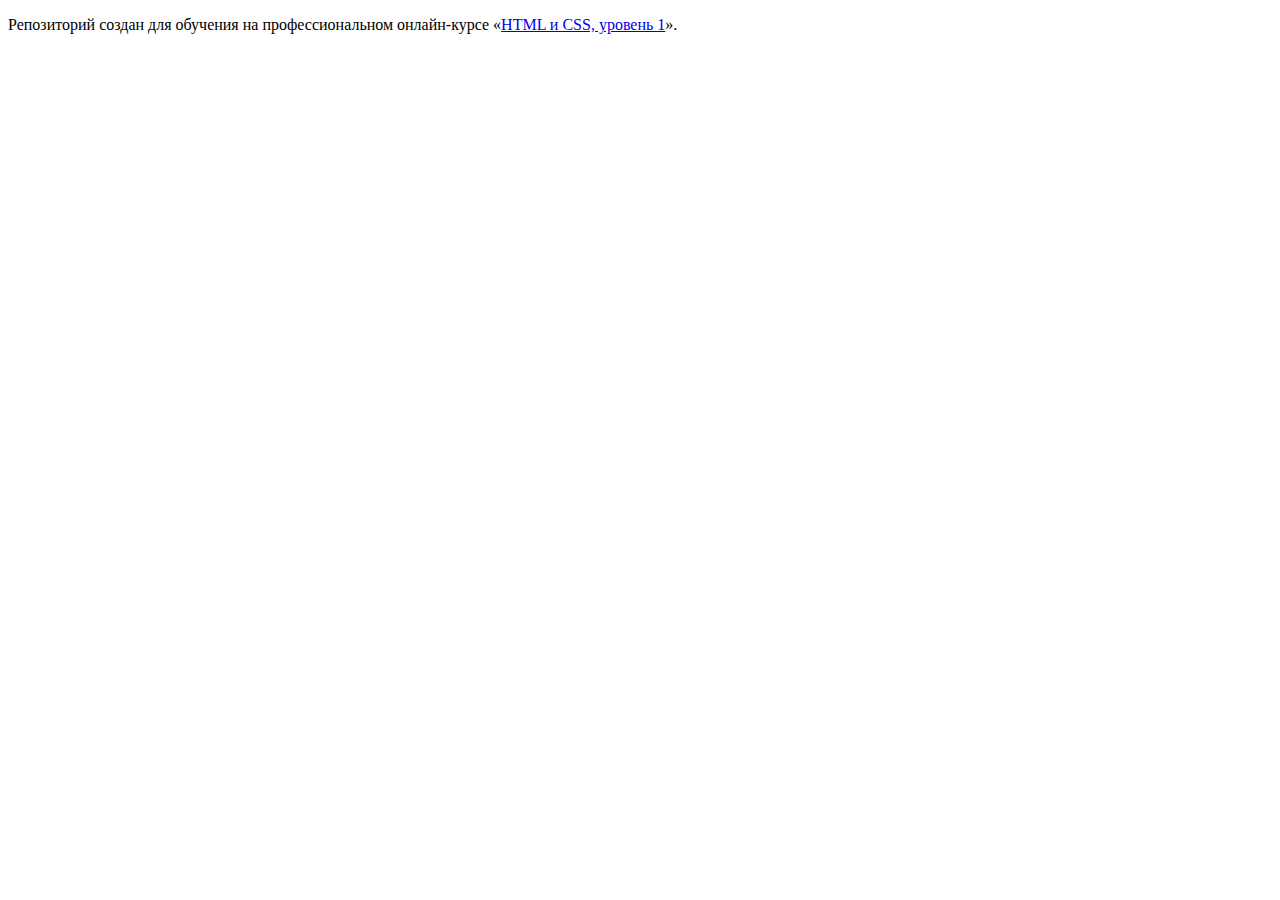
==== index.html @ 464c707e ":hatching_chick:" ====
<!DOCTYPE html>
<html lang="ru">
  <head>
    <meta charset="utf-8">
    <title>HTML Academy: Нёрдс</title>
  </head>
  <body>

    <p>Репозиторий создан для обучения на профессиональном онлайн‑курсе «<a href="https://htmlacademy.ru/intensive/htmlcss">HTML и CSS, уровень 1</a>».</p>

  </body>
</html>
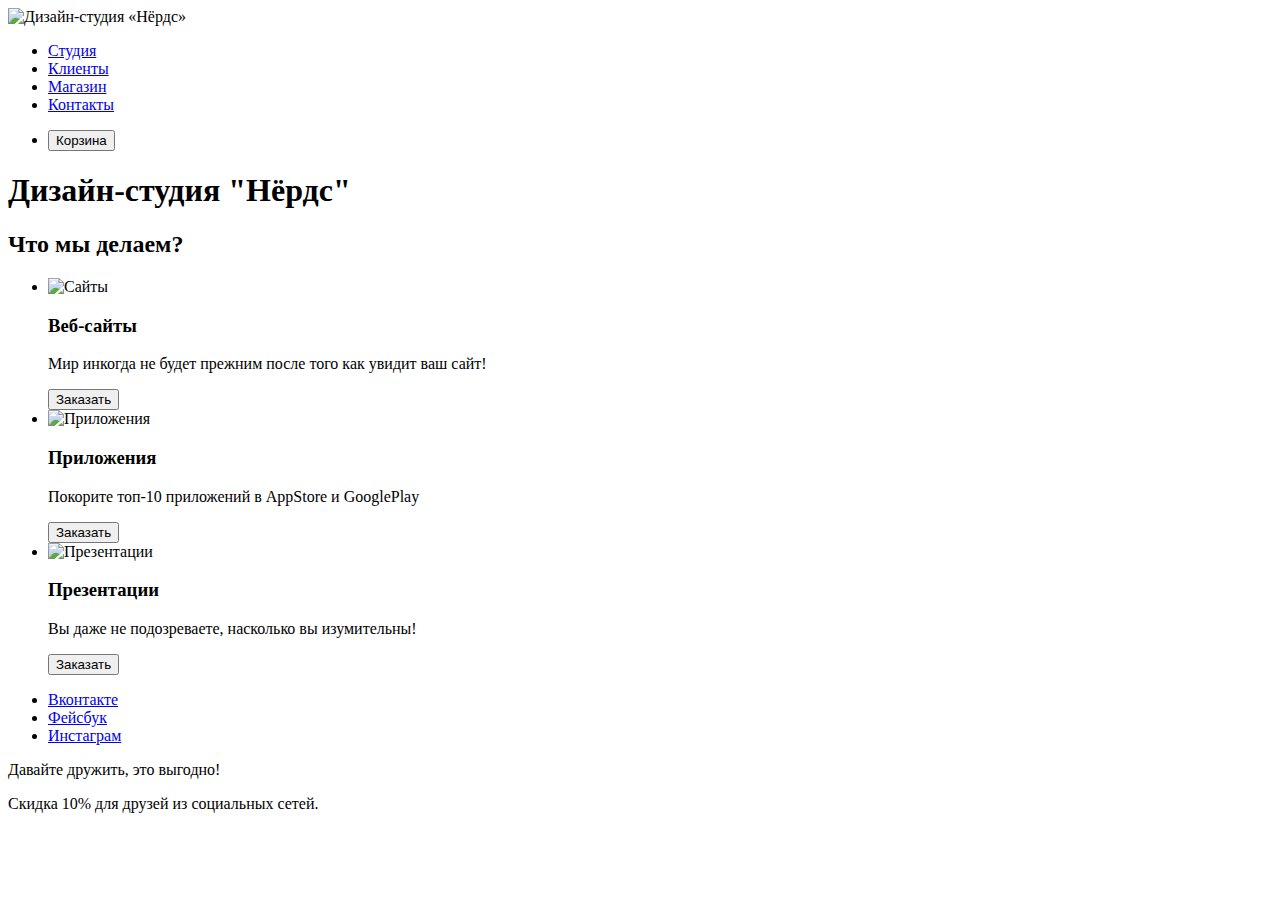
==== commit 0f80121b: "321" ====
--- a/index.html
+++ b/index.html
@@ -1,12 +1,67 @@
 <!DOCTYPE html>
 <html lang="ru">
-  <head>
-    <meta charset="utf-8">
-    <title>HTML Academy: Нёрдс</title>
-  </head>
-  <body>
+<head>
+  <meta charset="utf-8">
+  <title>HTML Academy: Нёрдс</title>
+</head>
+<body>
+<header>
+  <a>
+    <img src="img/index-logo.svg"  alt="Дизайн-студия «Нёрдс»">
+  </a>
+  <nav>
+    <ul>
+      <li><a href="studio.html">Студия</a></li>
+      <li><a href="clients.html">Клиенты</a></li>
+      <li><a href="catalog.html">Магазин</a></li>
+      <li><a href="contacts.html">Контакты</a></li>
+    </ul>
+    <ul>
+      <li>
+        <button type="button">Корзина</button>
+      </li>
+    </ul>
+  </nav>
+</header>
+<main>
 
-    <p>Репозиторий создан для обучения на профессиональном онлайн‑курсе «<a href="https://htmlacademy.ru/intensive/htmlcss">HTML и CSS, уровень 1</a>».</p>
+  <h1>Дизайн-студия "Нёрдс"</h1>
+  <section>
+    <h2>Что мы делаем?</h2>
+    <ul>
+      <li>
+        <img src="img/sites.jpg"  alt="Сайты">
+        <h3>Веб-сайты</h3>
+        <p>Мир инкогда не будет прежним после того как увидит ваш сайт!</p>
+        <button type="button">Заказать</button>
+      </li>
+      <li>
+        <img src="img/apps.jpg"  alt="Приложения">
+        <h3>Приложения</h3>
+        <p>Покорите топ-10 приложений в AppStore и GooglePlay</p>
+        <button type="button">Заказать</button>
+      </li>
+      <li>
+        <img src="img/present.jpg"  alt="Презентации">
+        <h3>Презентации</h3>
+        <p>Вы даже не подозреваете, насколько вы изумительны!</p>
+        <button type="button">Заказать</button>
+      </li>
+    </ul>
+  </section>
 
-  </body>
+</main>
+<footer>
+  <div>
+    <ul>
+      <li><a href="#">Вконтакте</a></li>
+      <li><a href="#">Фейсбук</a></li>
+      <li><a href="#">Инстаграм</a></li>
+    </ul>
+    <p>Давайте дружить, это выгодно!</p>
+    <p>Скидка 10% для друзей из социальных сетей.</p>
+  </div>
+
+</footer>
+</body>
 </html>
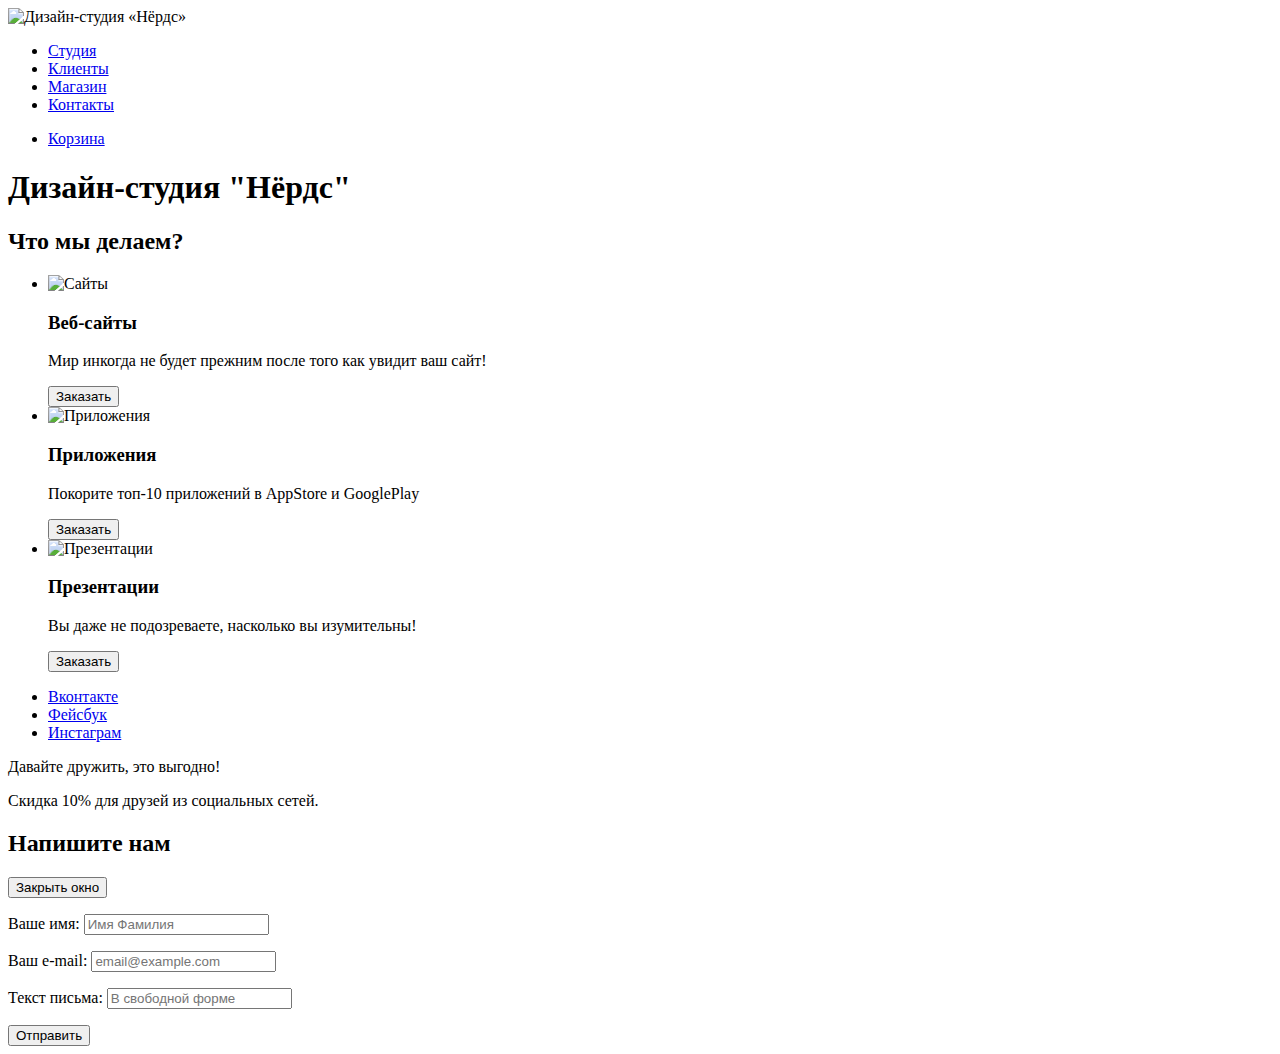
==== commit 438c6808: "9. Личный проект: продолжаем разметку" ====
--- a/index.html
+++ b/index.html
@@ -6,8 +6,9 @@
 </head>
 <body>
 <header>
+  <div class="container">
   <a>
-    <img src="img/index-logo.svg"  alt="Дизайн-студия «Нёрдс»">
+    <img src="img/logo.svg"  width="160" height="65" alt="Дизайн-студия «Нёрдс»">
   </a>
   <nav>
     <ul>
@@ -18,37 +19,46 @@
     </ul>
     <ul>
       <li>
-        <button type="button">Корзина</button>
+        <a href="cart.html">Корзина</a>
       </li>
     </ul>
   </nav>
+  </div>
 </header>
 <main>
 
   <h1>Дизайн-студия "Нёрдс"</h1>
+  <div class="container">
   <section>
     <h2>Что мы делаем?</h2>
     <ul>
       <li>
-        <img src="img/sites.jpg"  alt="Сайты">
+        <div>
+         <img src="img/illustration-1.jpg" width="300" height="146"  alt="Сайты">
+        </div>
         <h3>Веб-сайты</h3>
         <p>Мир инкогда не будет прежним после того как увидит ваш сайт!</p>
         <button type="button">Заказать</button>
       </li>
       <li>
-        <img src="img/apps.jpg"  alt="Приложения">
+        <div>
+         <img src="img/illustration-2.jpg" width="300" height="146"  alt="Приложения">
+        </div>
         <h3>Приложения</h3>
         <p>Покорите топ-10 приложений в AppStore и GooglePlay</p>
         <button type="button">Заказать</button>
       </li>
       <li>
-        <img src="img/present.jpg"  alt="Презентации">
+        <div>
+         <img src="img/illustration-3.jpg" width="300" height="146"  alt="Презентации">
+        </div>
         <h3>Презентации</h3>
         <p>Вы даже не подозреваете, насколько вы изумительны!</p>
         <button type="button">Заказать</button>
       </li>
     </ul>
   </section>
+  </div>
 
 </main>
 <footer>
@@ -63,5 +73,30 @@
   </div>
 
 </footer>
+<div class="container">
+<section>
+  <h2>Напишите нам</h2>
+  <div>
+    <button type="button" class="visually-hidden">Закрыть окно</button>
+  </div>
+  <form action="https://echo.htmlacademy.ru" method="post">
+    <p>
+      <label for="appointment-name">Ваше имя:</label>
+      <input id="appointment-name" type="text" name="name" value="" placeholder="Имя Фамилия">
+    </p>
+    <p>
+      <label for="appointment-email">Ваш e-mail:</label>
+      <input id="appointment-email" type="text" name="email" value="" placeholder="email@example.com">
+    </p>
+    <p>
+      <label for="appointment-message">Текст письма:</label>
+      <input id="appointment-message" type="text" name="message" value="" placeholder="В свободной форме" >
+    </p>
+
+    <button type="submit">Отправить</button>
+  </form>
+</section>
+</div>
+
 </body>
 </html>
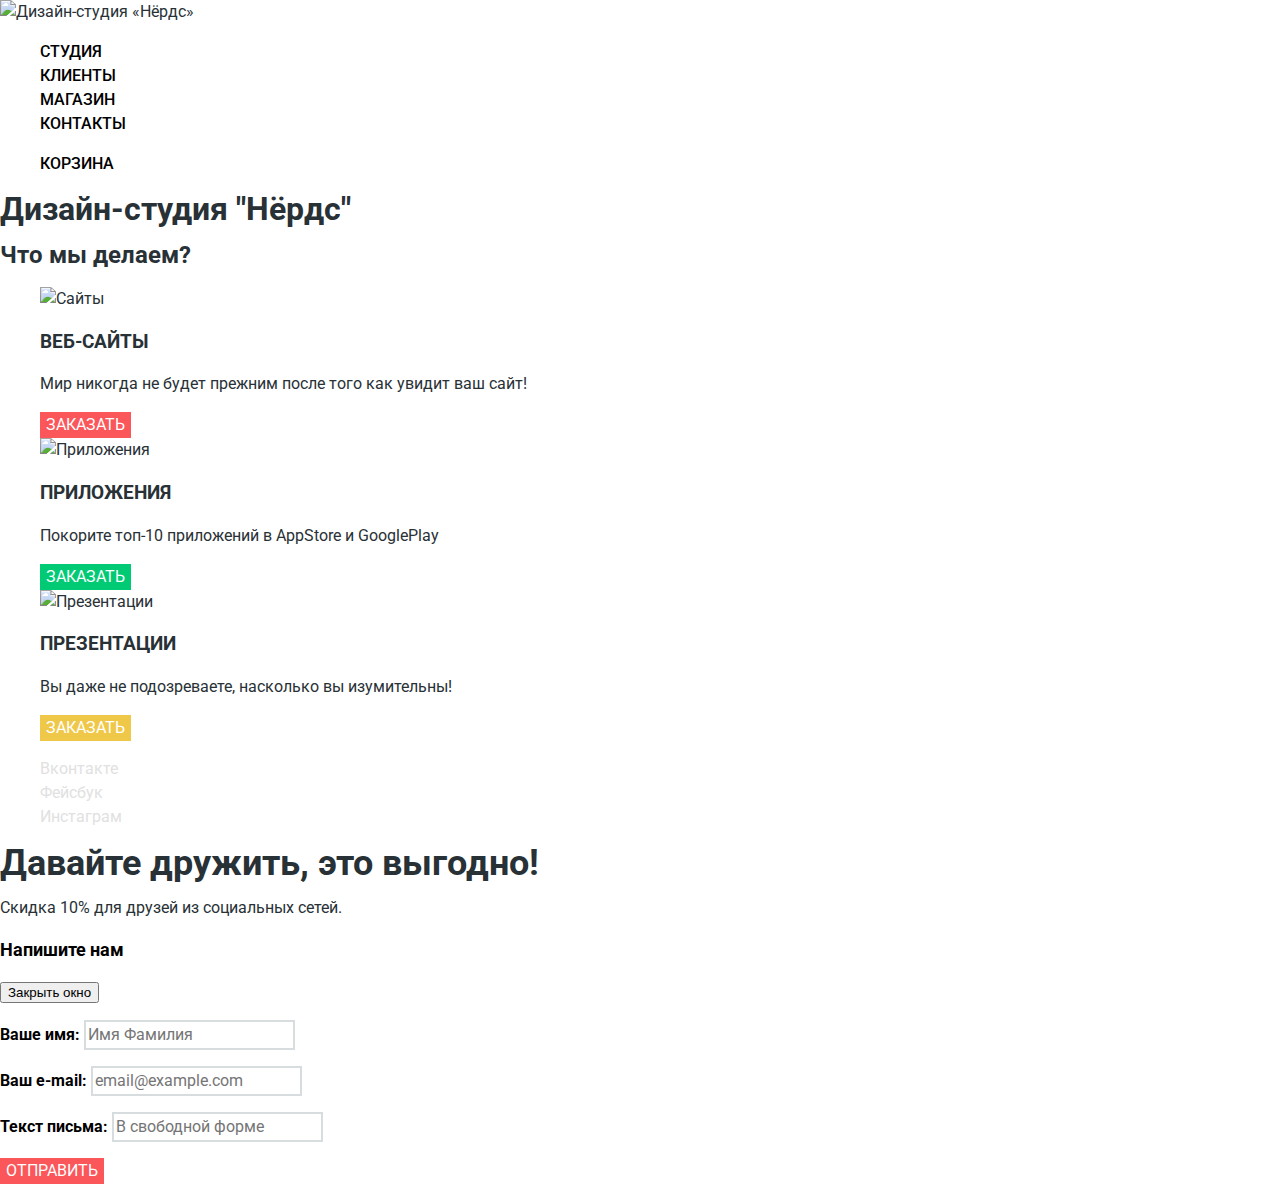
==== commit 7ae6dead: "Первый блин css" ====
--- a/index.html
+++ b/index.html
@@ -3,6 +3,9 @@
 <head>
   <meta charset="utf-8">
   <title>HTML Academy: Нёрдс</title>
+  <link href="https://fonts.googleapis.com/css?family=Roboto&display=swap&subset=cyrillic,cyrillic-ext,latin-ext" rel="stylesheet">
+  <link href="css/normalize.css" rel="stylesheet">
+  <link href="css/style.css" rel="stylesheet">
 </head>
 <body>
 <header>
@@ -11,15 +14,15 @@
     <img src="img/logo.svg"  width="160" height="65" alt="Дизайн-студия «Нёрдс»">
   </a>
   <nav>
-    <ul>
-      <li><a href="studio.html">Студия</a></li>
-      <li><a href="clients.html">Клиенты</a></li>
-      <li><a href="catalog.html">Магазин</a></li>
-      <li><a href="contacts.html">Контакты</a></li>
+    <ul class="site-navigation">
+      <li><a class="nav-link" href="studio.html">Студия</a></li>
+      <li><a class="nav-link" href="clients.html">Клиенты</a></li>
+      <li><a class="nav-link" href="catalog.html">Магазин</a></li>
+      <li><a class="nav-link" href="contacts.html">Контакты</a></li>
     </ul>
-    <ul>
+    <ul class="user-navigation">
       <li>
-        <a href="cart.html">Корзина</a>
+        <a class="nav-link" href="cart.html">Корзина</a>
       </li>
     </ul>
   </nav>
@@ -27,18 +30,18 @@
 </header>
 <main>
 
-  <h1>Дизайн-студия "Нёрдс"</h1>
-  <div class="container">
-  <section>
-    <h2>Что мы делаем?</h2>
-    <ul>
+  <h1 class="visually-hidden">Дизайн-студия "Нёрдс"</h1>
+  <div class="index-columns">
+  <section class="features">
+    <h2 class="visually-hidden">Что мы делаем?</h2>
+    <ul class="features-list">
       <li>
         <div>
          <img src="img/illustration-1.jpg" width="300" height="146"  alt="Сайты">
         </div>
         <h3>Веб-сайты</h3>
-        <p>Мир инкогда не будет прежним после того как увидит ваш сайт!</p>
-        <button type="button">Заказать</button>
+        <p>Мир никогда не будет прежним после того как увидит ваш сайт!</p>
+        <button class="button sites-button" type="button">Заказать</button>
       </li>
       <li>
         <div>
@@ -46,7 +49,7 @@
         </div>
         <h3>Приложения</h3>
         <p>Покорите топ-10 приложений в AppStore и GooglePlay</p>
-        <button type="button">Заказать</button>
+        <button class="button apps-button" type="button">Заказать</button>
       </li>
       <li>
         <div>
@@ -54,49 +57,52 @@
         </div>
         <h3>Презентации</h3>
         <p>Вы даже не подозреваете, насколько вы изумительны!</p>
-        <button type="button">Заказать</button>
+        <button class="button present-button" type="button">Заказать</button>
       </li>
     </ul>
   </section>
   </div>
 
 </main>
-<footer>
-  <div>
+<footer class="main-footer">
+
+    <div class="footer-social">
     <ul>
-      <li><a href="#">Вконтакте</a></li>
-      <li><a href="#">Фейсбук</a></li>
-      <li><a href="#">Инстаграм</a></li>
+      <li><a href="#" class="social-button">Вконтакте</a></li>
+      <li><a href="#" class="social-button">Фейсбук</a></li>
+      <li><a href="#" class="social-button">Инстаграм</a></li>
     </ul>
-    <p>Давайте дружить, это выгодно!</p>
+    </div>
+  <div class="sale">
+    <b class="sale-bold">Давайте дружить, это выгодно!</b>
     <p>Скидка 10% для друзей из социальных сетей.</p>
   </div>
 
 </footer>
-<div class="container">
-<section>
+
+<section class="modal">
   <h2>Напишите нам</h2>
   <div>
-    <button type="button" class="visually-hidden">Закрыть окно</button>
+    <button type="button"><span  class="visually-hidden">Закрыть окно</span></button>
   </div>
-  <form action="https://echo.htmlacademy.ru" method="post">
+  <form class="login-form" action="https://echo.htmlacademy.ru" method="post">
     <p>
-      <label for="appointment-name">Ваше имя:</label>
+      <label class="modal-label" for="appointment-name">Ваше имя:</label>
       <input id="appointment-name" type="text" name="name" value="" placeholder="Имя Фамилия">
     </p>
     <p>
-      <label for="appointment-email">Ваш e-mail:</label>
+      <label class="modal-label" for="appointment-email">Ваш e-mail:</label>
       <input id="appointment-email" type="text" name="email" value="" placeholder="email@example.com">
     </p>
     <p>
-      <label for="appointment-message">Текст письма:</label>
+      <label class="modal-label" for="appointment-message">Текст письма:</label>
       <input id="appointment-message" type="text" name="message" value="" placeholder="В свободной форме" >
     </p>
 
-    <button type="submit">Отправить</button>
+    <button class="button modal-button  " type="submit">Отправить</button>
   </form>
 </section>
-</div>
+
 
 </body>
 </html>
--- a/css/style.css
+++ b/css/style.css
@@ -0,0 +1,259 @@
+body {
+  margin: 0;
+  padding: 0;
+
+  font-family: "Roboto", Arial, sans-serif;
+  font-size: 16px;
+  line-height: 24px;
+  font-weight: 400;
+  color: #283136;
+
+
+  background-color: #ffffff;
+  background-position: top center;
+  background-repeat: no-repeat;
+}
+.inner-page {
+  color: #000000;
+  background-color: #ffffff;
+}
+.page-title {
+  font-size: 55px;
+  line-height: 55px;
+  font-weight: 500;
+}
+a {
+  text-decoration: none;
+}
+.main-navigation {
+
+  font-size: 16px;
+  line-height: 30px;
+  color: #eeeeee;
+
+  background-color: #ffffff;
+}
+.site-navigation,
+.user-navigation {
+  list-style: none;
+  text-transform: uppercase;
+  font-weight: 500;
+}
+
+.site-navigation a,
+.user-navigation a {
+  color: #000000;
+}
+
+.nav-link a:hover,
+.nav-link a:focus
+{
+  color: #fb565a;
+}
+.nav-link a:active{
+  color: #000000;
+}
+
+.features h3 {
+  text-transform: uppercase;
+}
+
+.features-list {
+  list-style: none;
+}
+.feature-item {
+  text-align: left;
+}
+
+.feature-item h3 {
+  font-size: 24px;
+  line-height: 30px;
+}
+.button {
+  font: inherit;
+  text-align: center;
+  color: #ffffff;
+  vertical-align: middle;
+  text-transform: uppercase;
+  border: none;
+
+}
+.sites-button{
+  background-color: #fb565a;
+}
+.sites-button:hover,
+.sites-button:focus{
+  background-color: #e74246;
+}
+.sites-button:active{
+  background-color: #d7373b;
+}
+.apps-button{
+  background-color: #00ca74;
+}
+.apps-button:hover,
+.apps-button:focus{
+  background-color: #00bc6c;
+}
+.apps-button:active{
+  background-color: #00aa62;
+}
+.present-button{
+  background-color: #efc84a;
+}
+.present-button:hover,
+.present-button:focus{
+  background-color: #eab534;
+}
+.present-button:active{
+  background-color: #e5a722;
+}
+.modal-button{
+  background-color: #fb565a;
+}
+.modal-button:hover,
+.modal-button:focus{
+  background-color: #e74246;
+}
+.modal-button:active{
+  background-color: #d7373b;
+}
+
+.button-catalog {
+  background-color: #eeeeee;
+  color: #000000;
+}
+
+.item-button {
+  line-height: 18px;
+  color: #ffffff;
+  background-color: #fb565a;
+}
+
+.main-footer {
+  color: #283136;
+
+  background-color: #ffffff;
+  background-position: 0 0;
+
+}
+.footer-social ul {
+  list-style: none;
+}
+
+.social-button {
+  color: #e1e1e1;
+}
+.sale {
+  text-align: left;
+  font-size: 16px;
+  line-height: 22px;
+}
+.sale-bold{
+  font-size: 36px;
+  line-height: 36px;
+}
+
+.modal {
+  color: #000000;
+  background-color: #ffffff;
+
+}
+.modal h2 {
+  font-size: 18px;
+  line-height: 30px;
+}
+.login-form input[type="text"] {
+  font: inherit;
+  color: #000000;
+  background-color: #ffffff;
+  border: 2px solid #d7dcde;
+}
+.login-form input:focus {
+  border-color: #000000;
+}
+.login-form input:hover {
+  border-color: #b4b9bb;
+}
+.modal-label {
+  font-size: 16px;
+  line-height: 18px;
+  font-weight: bold;
+
+}
+input:invalid {
+  border: 2px #e74246;
+}
+
+
+.filter fieldset {
+  border: none;
+}
+
+.filter legend {
+  font-size: 18px;
+  line-height: 30px;
+  text-transform: uppercase;
+  font-weight: bold;
+}
+.filter ul {
+  list-style: none;
+  line-height: 20px;
+  color: #283136;
+}
+
+.filter-input:hover + label,
+.filter-input:focus + label {
+  color: #4d4d4d;
+}
+
+.filter-input:disabled + label {
+  color: #bec1c2;
+
+  opacity: 0.5;
+}
+.catalog-list {
+  list-style: none;
+}
+
+.catalog-item {
+  background-color: #ffffff;
+  box-shadow: 0 0 10px rgba(0, 0, 0, 0.1);
+}
+
+.catalog-item:hover {
+  box-shadow: 0 0 10px rgba(0, 0, 0, 0.2);
+}
+.catalog-item a {
+  color: #000000;
+}
+
+.catalog-item h3 {
+  font-size: 18px;
+  line-height: 30px;
+  text-transform: uppercase;
+}
+.catalog-item a:hover{
+  color: #fb565a;
+}
+.catalog-item a:active{
+  color: #b2b2b2;
+}
+
+.pagination-list {
+  list-style: none;
+}
+.pagination-item a {
+  color: #000000;
+
+  background-color: #eeeeee;
+}
+.pagination-item a:hover{
+  background-color: #dfdfdf;
+}
+.pagination-item a:focus{
+  background-color: #ffffff;
+}
+.pagination-item a:active {
+  background-color: #d5d5d5;
+}
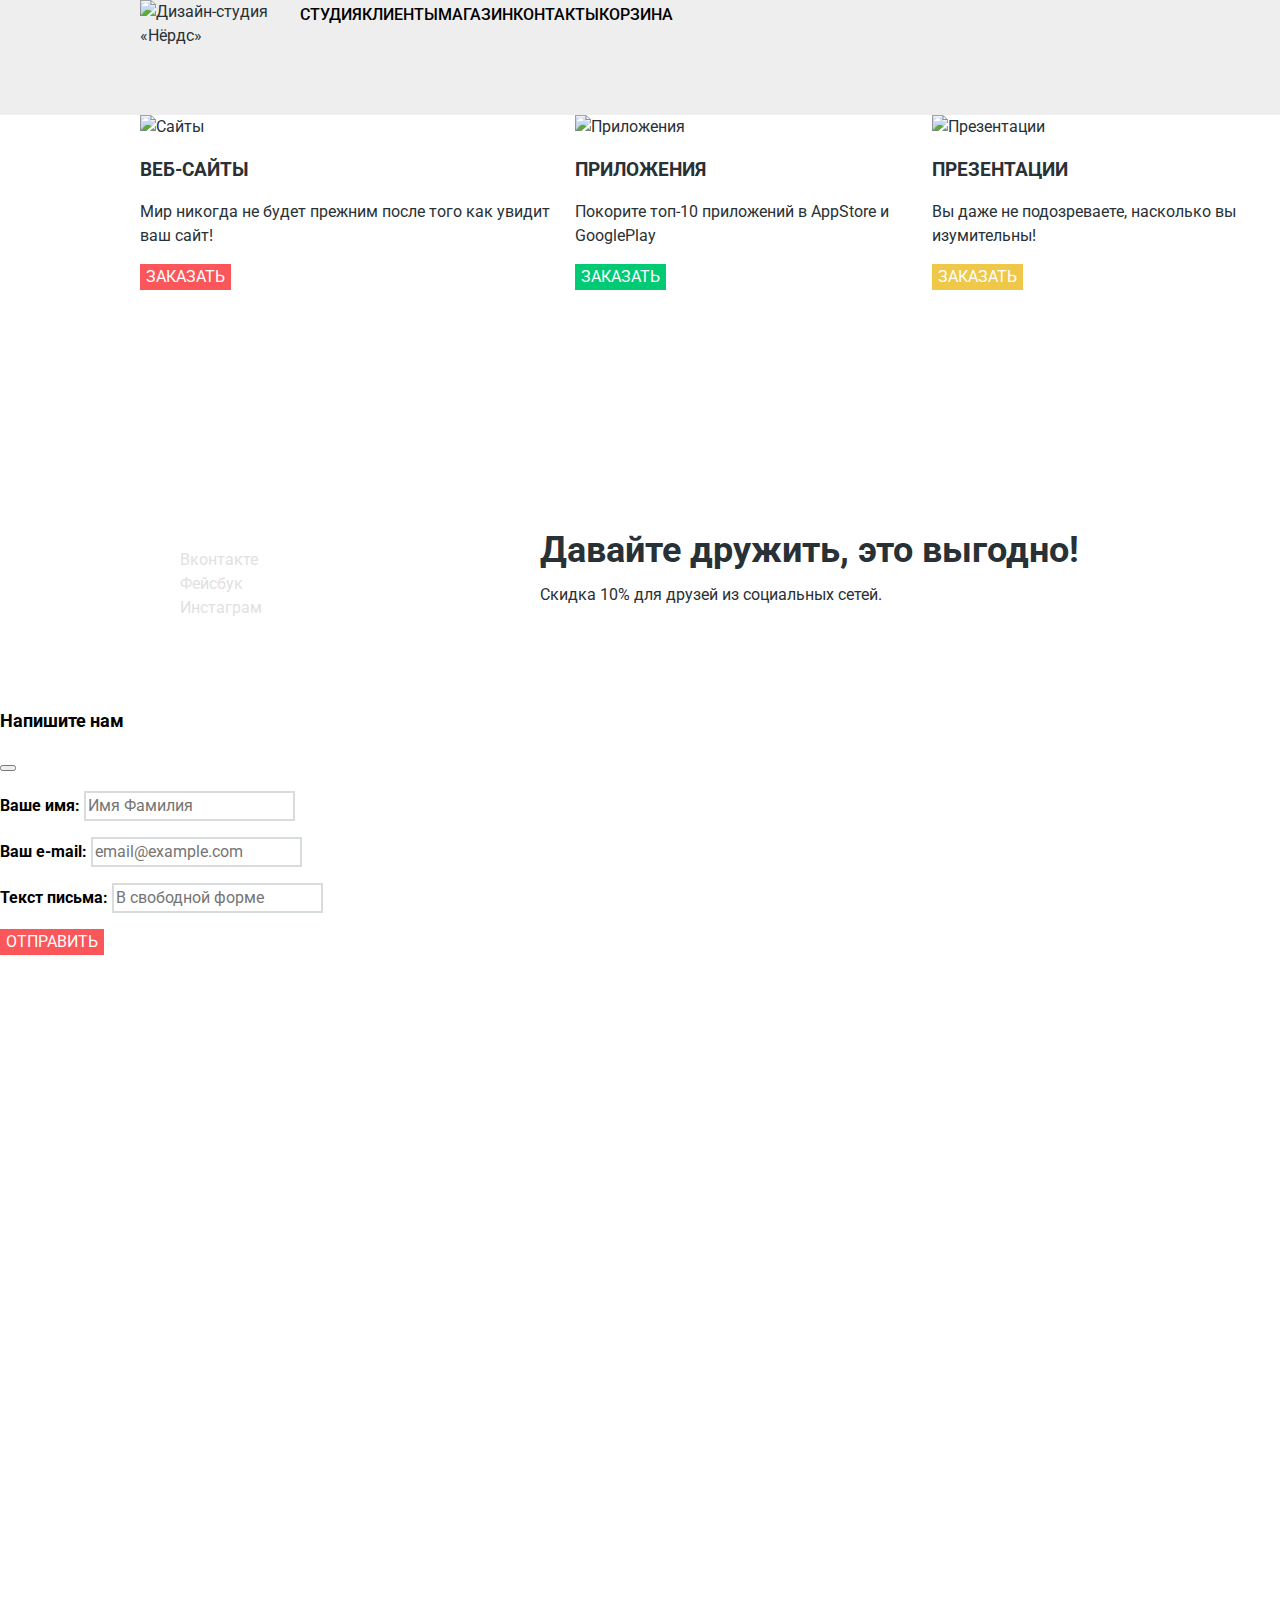
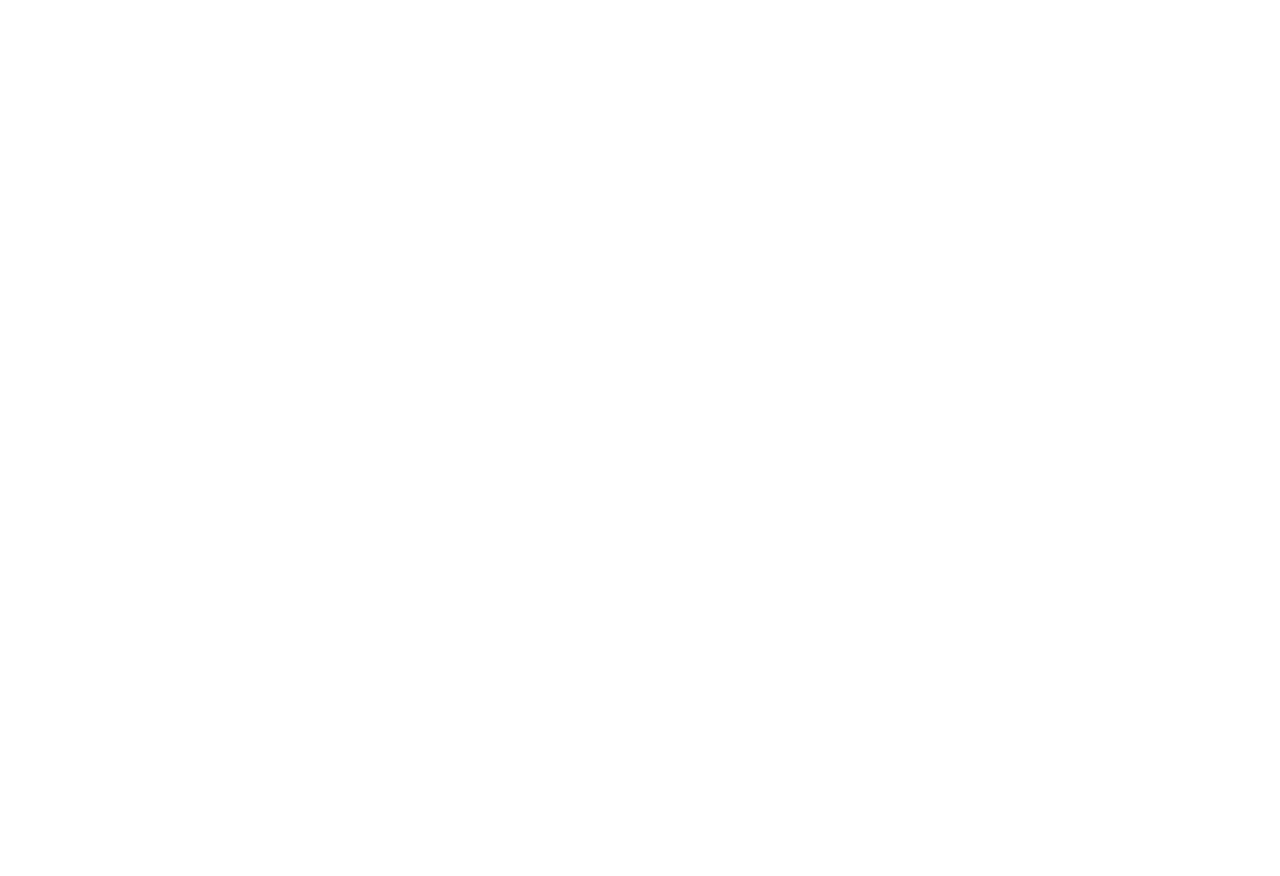
==== commit f7285171: "Я в общем запутался немного. Корзине марджин лефт: авто - прописываю, а она не убегвет влево. В стра" ====
--- a/index.html
+++ b/index.html
@@ -8,12 +8,13 @@
   <link href="css/style.css" rel="stylesheet">
 </head>
 <body>
-<header>
-  <div class="container">
-  <a>
+<header class="main-header">
+  <div class="container header-box">
+  <a class="main-header-logo">
     <img src="img/logo.svg"  width="160" height="65" alt="Дизайн-студия «Нёрдс»">
   </a>
-  <nav>
+  <nav class="main-navigation">
+
     <ul class="site-navigation">
       <li><a class="nav-link" href="studio.html">Студия</a></li>
       <li><a class="nav-link" href="clients.html">Клиенты</a></li>
@@ -25,10 +26,11 @@
         <a class="nav-link" href="cart.html">Корзина</a>
       </li>
     </ul>
+
   </nav>
   </div>
 </header>
-<main>
+<main class="container">
 
   <h1 class="visually-hidden">Дизайн-студия "Нёрдс"</h1>
   <div class="index-columns">
@@ -65,7 +67,7 @@
 
 </main>
 <footer class="main-footer">
-
+  <div class="container">
     <div class="footer-social">
     <ul>
       <li><a href="#" class="social-button">Вконтакте</a></li>
@@ -77,7 +79,7 @@
     <b class="sale-bold">Давайте дружить, это выгодно!</b>
     <p>Скидка 10% для друзей из социальных сетей.</p>
   </div>
-
+  </div>
 </footer>
 
 <section class="modal">
--- a/css/style.css
+++ b/css/style.css
@@ -10,8 +10,7 @@
 
 
   background-color: #ffffff;
-  background-position: top center;
-  background-repeat: no-repeat;
+
 }
 .inner-page {
   color: #000000;
@@ -21,6 +20,8 @@
   font-size: 55px;
   line-height: 55px;
   font-weight: 500;
+  text-align: center;
+  align-items: center;
 }
 a {
   text-decoration: none;
@@ -45,13 +46,13 @@
   color: #000000;
 }
 
-.nav-link a:hover,
-.nav-link a:focus
+.nav-link:hover,
+.nav-link:focus
 {
   color: #fb565a;
 }
-.nav-link a:active{
-  color: #000000;
+.nav-link:active{
+  color: #a6a6a6;
 }
 
 .features h3 {
@@ -97,6 +98,7 @@
 }
 .apps-button:active{
   background-color: #00aa62;
+  color: rgba(255,255,255,0.5);
 }
 .present-button{
   background-color: #efc84a;
@@ -218,11 +220,11 @@
 
 .catalog-item {
   background-color: #ffffff;
-  box-shadow: 0 0 10px rgba(0, 0, 0, 0.1);
+  border: 1px solid #000000 ;
 }
 
 .catalog-item:hover {
-  box-shadow: 0 0 10px rgba(0, 0, 0, 0.2);
+  border:  1px solid #ffffff;
 }
 .catalog-item a {
   color: #000000;
@@ -257,3 +259,168 @@
 .pagination-item a:active {
   background-color: #d5d5d5;
 }
+.visually-hidden:not(:focus):not(:active) {
+  /* ... */
+}
+.visually-hidden {
+  position: absolute !important;
+  height: 1px;
+  width: 1px;
+  overflow: hidden;
+  clip: rect(1px 1px 1px 1px); /* IE6, IE7 */
+  clip: rect(1px, 1px, 1px, 1px);
+  white-space: nowrap; /* added line */
+}
+/* ----- Сеточные стили ----- */
+body {
+  min-width: 1440px;
+  min-height: 2476px;
+}
+.main-header {
+  background-color: #eeeeee;
+  /* Временно для сетки */
+  min-height: 115px;}
+
+  .header-box{
+    display: flex;
+  }
+
+.main-navigation {
+  display: flex;
+
+  /* Временно для сетки */
+  min-height: 115px;
+}
+.main-header-logo {
+  width: 160px;
+  height: 65px;
+
+}
+
+.site-navigation {
+  display: flex;
+  margin: 0;
+  padding: 0;
+  list-style: none;
+  background-color: #eeeeee;
+  /* Временно для сетки */
+  min-height: 115px;
+}
+
+.user-navigation {
+  margin: 0;
+  padding: 0;
+  list-style: none;
+  background-color: #eeeeee;
+  margin-left: auto;
+  /* Временно для сетки */
+  min-height: 115px;
+}
+
+.container {
+  width:1200px;
+  margin: 0 auto;
+  padding: 0 20px;
+  box-sizing: border-box;
+}
+
+.features-list {
+  display: flex;
+  justify-content: space-between;
+  margin: 0;
+  padding: 0;
+
+  list-style: none;
+  /* Временно для сетки */
+  min-height: 347px;
+}
+.feature-item {
+  width: 300px;
+  /* Временно для сетки */
+  min-height: 347px;
+}
+.main-footer {
+  margin-top: 70px;
+  margin-bottom: 70px ;
+  /* Временно для сетки */
+  background: none;
+  min-height: 78px;
+}
+.sale {
+  margin: 0;
+  width: 560px;
+  /* Временно для сетки */
+  min-height: 70px;
+}
+
+.footer-social {
+  width: 260px;
+  margin-right: 140px;
+
+  /* Временно для сетки */
+  min-height: 70px;
+}
+.main-footer .container {
+  display: flex;
+}
+/* сетка каталогов*/
+.inner-page .main-header {
+  display: flex;
+  background-color: #eeeeee;
+  /* Временно для сетки */
+  min-height: 355px;
+}
+
+.inner-page .user-navigation {
+  margin-left: auto;
+}
+
+
+.filter {
+  width: 260px;
+
+  /* Временно для сетки */
+  min-height: 510px;
+}
+.catalog {
+  width: 700px;
+
+  /* Временно для сетки */
+  min-height: 687px;
+}
+.catalog-columns {
+  display: flex;
+  justify-content: space-between;
+}
+.catalog-item {
+ width: 360px;
+ margin-bottom: 20px;
+  margin-right: 20px;
+
+ /* Временно для сетки */
+  min-height:615px;
+}
+.catalog-item:nth-child(2n){
+  margin-right: 0;
+}
+.catalog-list {
+  display: flex;
+  flex-wrap: wrap;
+  padding: 0;
+  margin: 0;
+  margin-bottom: 25px;
+
+   width: 760px;
+  list-style: none;
+
+}
+
+.pagination-list {
+  padding: 0;
+  margin: 0;
+
+  list-style: none;
+
+  /* Временно для сетки */
+  min-height: 50px;
+}
